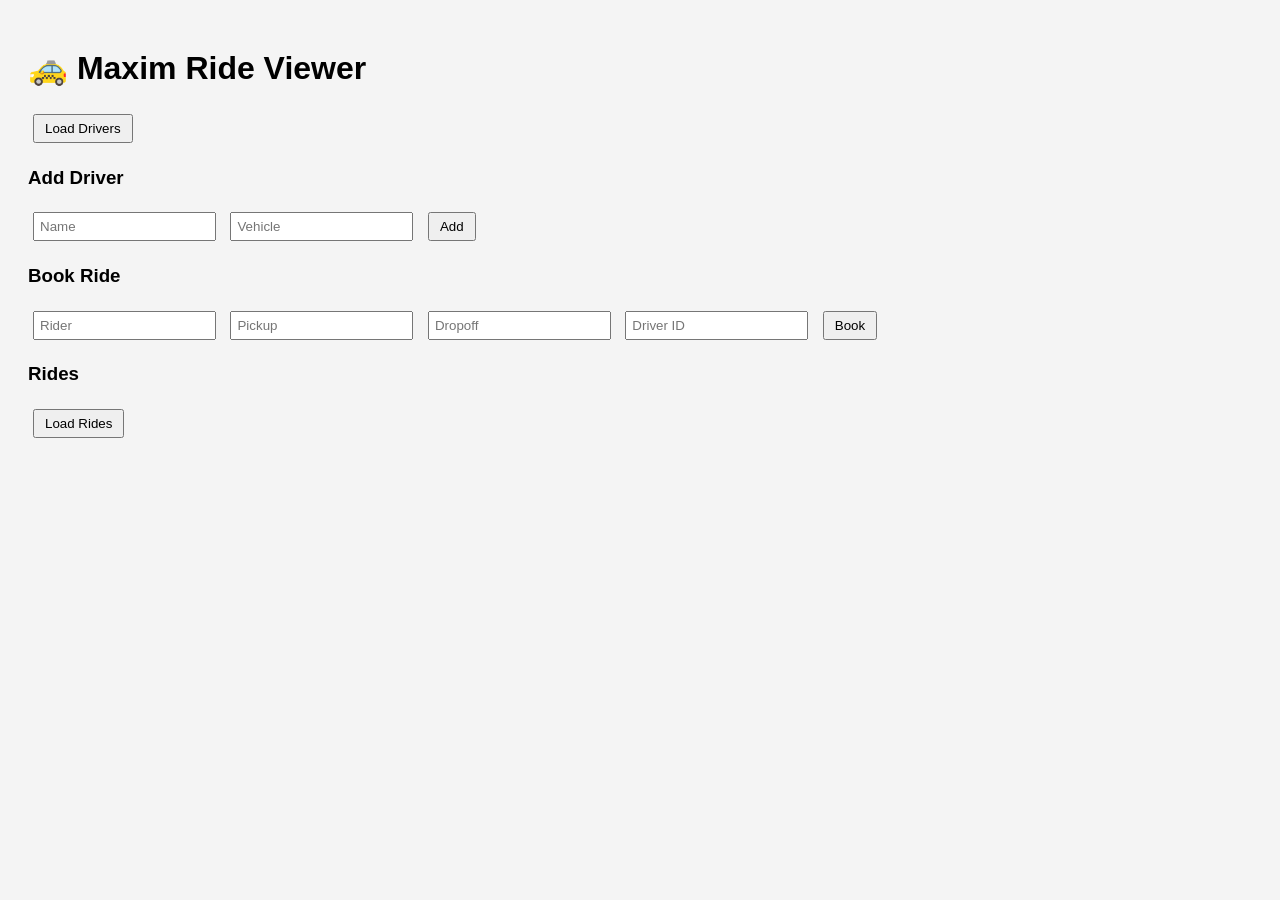
==== public/index.html @ 8da2ef94 "initial commit" ====
<!DOCTYPE html>
<html>
<head>
  <title>Maxim Ride Viewer</title>
  <style>
    body { font-family: Arial; padding: 20px; background: #f4f4f4; }
    .card { background: white; padding: 10px; margin: 10px 0; border-radius: 5px; }
    button { margin: 5px; padding: 5px 10px; }
    input { margin: 5px; padding: 5px; }
  </style>
</head>
<body>

<h1>🚕 Maxim Ride Viewer</h1>

<button onclick="loadDrivers()">Load Drivers</button>
<div id="drivers"></div>

<h3>Add Driver</h3>
<input id="name" placeholder="Name">
<input id="vehicle" placeholder="Vehicle">
<button onclick="addDriver()">Add</button>

<h3>Book Ride</h3>
<input id="rider" placeholder="Rider">
<input id="pickup" placeholder="Pickup">
<input id="dropoff" placeholder="Dropoff">
<input id="driverId" placeholder="Driver ID">
<button onclick="bookRide()">Book</button>

<h3>Rides</h3>
<button onclick="loadRides()">Load Rides</button>
<div id="rides"></div>

<script>
const API = "http://localhost:3000";

// =====================
// LOAD DRIVERS
// =====================
function loadDrivers() {
  fetch(`${API}/drivers`)
    .then(res => res.json())
    .then(data => {
      document.getElementById("drivers").innerHTML = data.map(d => `
        <div class="card">
          <b>${d.driverName}</b> (${d.vehicle}) - ${d.status}
          <br>
          ID: ${d.id}
          <br>
          <button onclick="deleteDriver(${d.id})">Delete</button>
        </div>
      `).join("");
    })
    .catch(err => alert("Error loading drivers"));
}

// =====================
// ADD DRIVER
// =====================
function addDriver() {
  const name = document.getElementById("name").value;
  const vehicle = document.getElementById("vehicle").value;

  fetch(`${API}/drivers`, {
    method: "POST",
    headers: {"Content-Type": "application/json"},
    body: JSON.stringify({ driverName: name, vehicle })
  })
  .then(() => {
    loadDrivers();
    document.getElementById("name").value = "";
    document.getElementById("vehicle").value = "";
  });
}

// =====================
// DELETE DRIVER
// =====================
function deleteDriver(id) {
  fetch(`${API}/drivers/${id}`, { method: "DELETE" })
    .then(() => loadDrivers());
}

// =====================
// BOOK RIDE
// =====================
function bookRide() {
  const rider = document.getElementById("rider").value;
  const pickup = document.getElementById("pickup").value;
  const dropoff = document.getElementById("dropoff").value;
  const driverId = parseInt(document.getElementById("driverId").value);

  fetch(`${API}/rides`, {
    method: "POST",
    headers: {"Content-Type": "application/json"},
    body: JSON.stringify({ riderName: rider, pickup, dropoff, driverId })
  })
  .then(res => res.json())
  .then(data => {
    alert("Ride booked!");
    loadRides();

    // clear inputs
    document.getElementById("rider").value = "";
    document.getElementById("pickup").value = "";
    document.getElementById("dropoff").value = "";
    document.getElementById("driverId").value = "";
  })
  .catch(() => alert("Booking failed"));
}

// =====================
// LOAD RIDES
// =====================
function loadRides() {
  fetch(`${API}/rides`)
    .then(res => res.json())
    .then(data => {
      document.getElementById("rides").innerHTML = data.map(r => `
        <div class="card">
          Ride #${r.id} - ${r.status}
          <br>
          Driver ID: ${r.driverId}
          <br>
          <button onclick="updateRide(${r.id}, 'completed')">Complete</button>
          <button onclick="updateRide(${r.id}, 'cancelled')">Cancel</button>
        </div>
      `).join("");
    });
}

// =====================
// UPDATE RIDE STATUS
// =====================
function updateRide(id, status) {
  fetch(`${API}/rides/${id}`, {
    method: "PUT",
    headers: {"Content-Type": "application/json"},
    body: JSON.stringify({ status })
  })
  .then(() => loadRides());
}
</script>

</body>
</html>
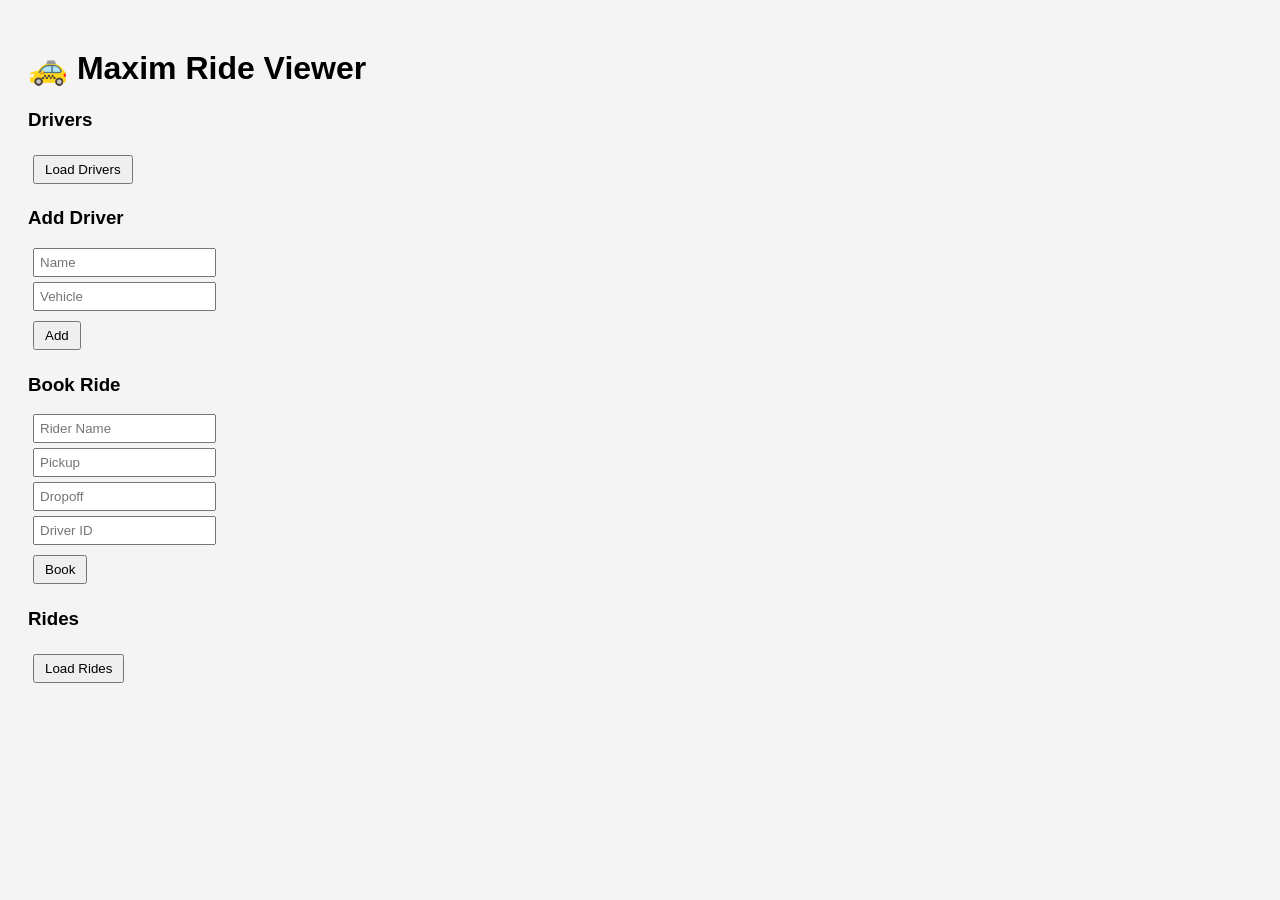
==== commit 6264eda2: "initial commit" ====
--- a/public/index.html
+++ b/public/index.html
@@ -6,13 +6,15 @@
     body { font-family: Arial; padding: 20px; background: #f4f4f4; }
     .card { background: white; padding: 10px; margin: 10px 0; border-radius: 5px; }
     button { margin: 5px; padding: 5px 10px; }
-    input { margin: 5px; padding: 5px; }
+    input { margin: 5px; padding: 5px; display: block; }
   </style>
 </head>
 <body>
 
 <h1>🚕 Maxim Ride Viewer</h1>
 
+<!-- DRIVERS -->
+<h3>Drivers</h3>
 <button onclick="loadDrivers()">Load Drivers</button>
 <div id="drivers"></div>
 
@@ -21,19 +23,22 @@
 <input id="vehicle" placeholder="Vehicle">
 <button onclick="addDriver()">Add</button>
 
+<!-- BOOK RIDE -->
 <h3>Book Ride</h3>
-<input id="rider" placeholder="Rider">
+<input id="rider" placeholder="Rider Name">
 <input id="pickup" placeholder="Pickup">
 <input id="dropoff" placeholder="Dropoff">
 <input id="driverId" placeholder="Driver ID">
 <button onclick="bookRide()">Book</button>
 
+<!-- RIDES -->
 <h3>Rides</h3>
 <button onclick="loadRides()">Load Rides</button>
 <div id="rides"></div>
 
 <script>
-const API = "http://localhost:3000";
+// ✅ IMPORTANT: works locally AND on Render
+const API = "";
 
 // =====================
 // LOAD DRIVERS
@@ -45,14 +50,11 @@
       document.getElementById("drivers").innerHTML = data.map(d => `
         <div class="card">
           <b>${d.driverName}</b> (${d.vehicle}) - ${d.status}
-          <br>
-          ID: ${d.id}
-          <br>
-          <button onclick="deleteDriver(${d.id})">Delete</button>
+          <br>ID: ${d.id}
         </div>
       `).join("");
     })
-    .catch(err => alert("Error loading drivers"));
+    .catch(() => alert("Error loading drivers"));
 }
 
 // =====================
@@ -62,24 +64,22 @@
   const name = document.getElementById("name").value;
   const vehicle = document.getElementById("vehicle").value;
 
+  if (!name || !vehicle) {
+    alert("Fill all fields");
+    return;
+  }
+
   fetch(`${API}/drivers`, {
     method: "POST",
     headers: {"Content-Type": "application/json"},
     body: JSON.stringify({ driverName: name, vehicle })
   })
+  .then(res => res.json())
   .then(() => {
+    alert("Driver added");
     loadDrivers();
-    document.getElementById("name").value = "";
-    document.getElementById("vehicle").value = "";
-  });
-}
-
-// =====================
-// DELETE DRIVER
-// =====================
-function deleteDriver(id) {
-  fetch(`${API}/drivers/${id}`, { method: "DELETE" })
-    .then(() => loadDrivers());
+  })
+  .catch(() => alert("Error adding driver"));
 }
 
 // =====================
@@ -91,23 +91,25 @@
   const dropoff = document.getElementById("dropoff").value;
   const driverId = parseInt(document.getElementById("driverId").value);
 
+  if (!rider || !pickup || !dropoff || !driverId) {
+    alert("Fill all fields correctly");
+    return;
+  }
+
   fetch(`${API}/rides`, {
     method: "POST",
     headers: {"Content-Type": "application/json"},
     body: JSON.stringify({ riderName: rider, pickup, dropoff, driverId })
   })
-  .then(res => res.json())
-  .then(data => {
+  .then(res => {
+      if (!res.ok) throw new Error("Booking failed");
+      return res.json();
+  })
+  .then(() => {
     alert("Ride booked!");
     loadRides();
-
-    // clear inputs
-    document.getElementById("rider").value = "";
-    document.getElementById("pickup").value = "";
-    document.getElementById("dropoff").value = "";
-    document.getElementById("driverId").value = "";
   })
-  .catch(() => alert("Booking failed"));
+  .catch(() => alert("Driver not available or invalid ID"));
 }
 
 // =====================
@@ -117,21 +119,26 @@
   fetch(`${API}/rides`)
     .then(res => res.json())
     .then(data => {
+      if (data.length === 0) {
+        document.getElementById("rides").innerHTML = "No rides yet";
+        return;
+      }
+
       document.getElementById("rides").innerHTML = data.map(r => `
         <div class="card">
           Ride #${r.id} - ${r.status}
-          <br>
-          Driver ID: ${r.driverId}
+          <br>Driver ID: ${r.driverId}
           <br>
           <button onclick="updateRide(${r.id}, 'completed')">Complete</button>
           <button onclick="updateRide(${r.id}, 'cancelled')">Cancel</button>
         </div>
       `).join("");
-    });
+    })
+    .catch(() => alert("Error loading rides"));
 }
 
 // =====================
-// UPDATE RIDE STATUS
+// UPDATE RIDE
 // =====================
 function updateRide(id, status) {
   fetch(`${API}/rides/${id}`, {
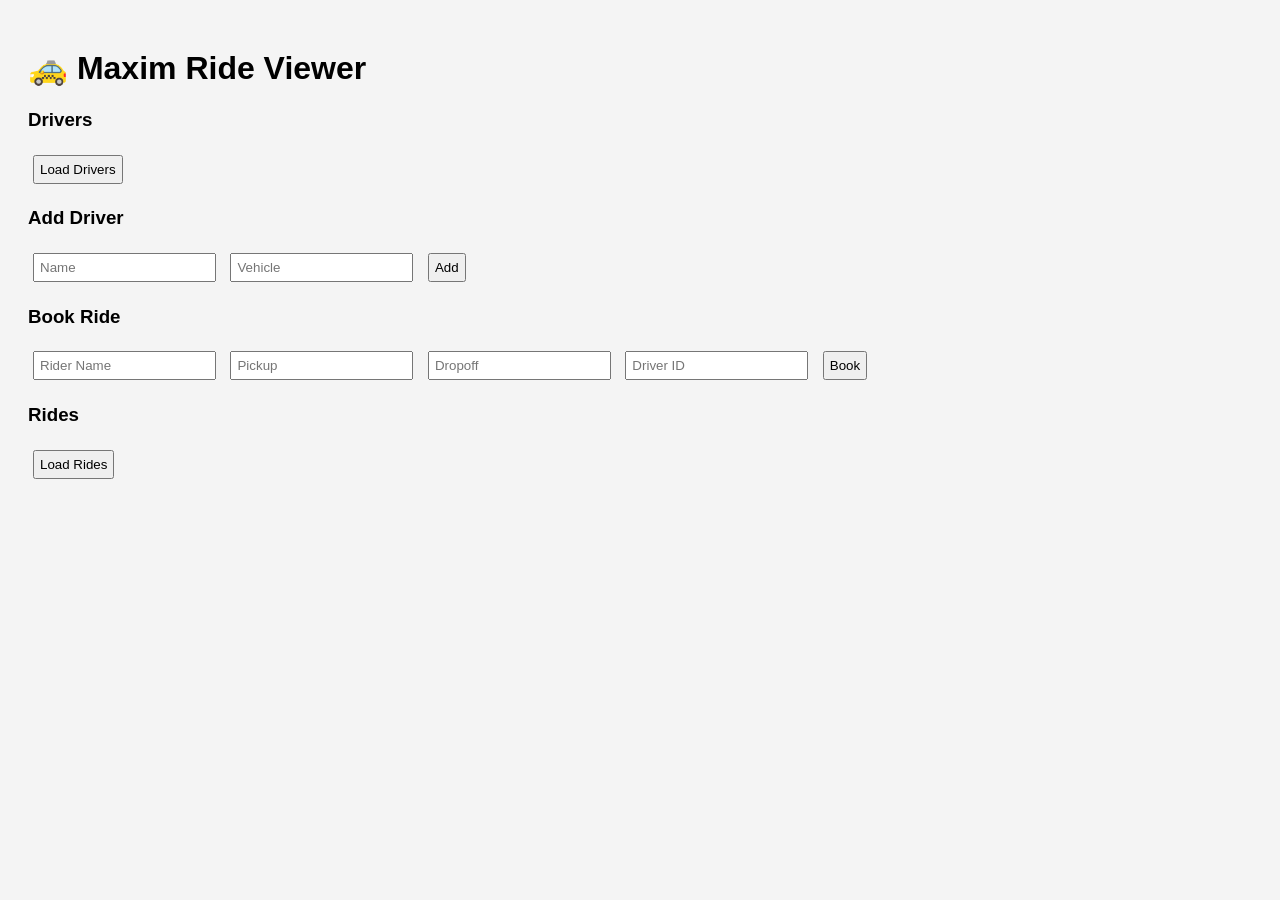
==== commit c41da65a: "initial commit" ====
--- a/public/index.html
+++ b/public/index.html
@@ -5,8 +5,7 @@
   <style>
     body { font-family: Arial; padding: 20px; background: #f4f4f4; }
     .card { background: white; padding: 10px; margin: 10px 0; border-radius: 5px; }
-    button { margin: 5px; padding: 5px 10px; }
-    input { margin: 5px; padding: 5px; display: block; }
+    input, button { margin: 5px; padding: 5px; }
   </style>
 </head>
 <body>
@@ -23,7 +22,7 @@
 <input id="vehicle" placeholder="Vehicle">
 <button onclick="addDriver()">Add</button>
 
-<!-- BOOK RIDE -->
+<!-- RIDES -->
 <h3>Book Ride</h3>
 <input id="rider" placeholder="Rider Name">
 <input id="pickup" placeholder="Pickup">
@@ -31,13 +30,12 @@
 <input id="driverId" placeholder="Driver ID">
 <button onclick="bookRide()">Book</button>
 
-<!-- RIDES -->
 <h3>Rides</h3>
 <button onclick="loadRides()">Load Rides</button>
 <div id="rides"></div>
 
 <script>
-// ✅ IMPORTANT: works locally AND on Render
+// ✅ IMPORTANT: works everywhere (Render + local)
 const API = "";
 
 // =====================
@@ -53,8 +51,7 @@
           <br>ID: ${d.id}
         </div>
       `).join("");
-    })
-    .catch(() => alert("Error loading drivers"));
+    });
 }
 
 // =====================
@@ -74,12 +71,22 @@
     headers: {"Content-Type": "application/json"},
     body: JSON.stringify({ driverName: name, vehicle })
   })
-  .then(res => res.json())
+  .then(res => {
+    if (!res.ok) throw new Error("Failed to add driver");
+    return res.json();
+  })
   .then(() => {
-    alert("Driver added");
+    alert("Driver added!");
     loadDrivers();
+
+    // clear inputs
+    document.getElementById("name").value = "";
+    document.getElementById("vehicle").value = "";
   })
-  .catch(() => alert("Error adding driver"));
+  .catch(err => {
+    console.error(err);
+    alert("Error adding driver");
+  });
 }
 
 // =====================
@@ -91,25 +98,20 @@
   const dropoff = document.getElementById("dropoff").value;
   const driverId = parseInt(document.getElementById("driverId").value);
 
-  if (!rider || !pickup || !dropoff || !driverId) {
-    alert("Fill all fields correctly");
-    return;
-  }
-
   fetch(`${API}/rides`, {
     method: "POST",
     headers: {"Content-Type": "application/json"},
     body: JSON.stringify({ riderName: rider, pickup, dropoff, driverId })
   })
   .then(res => {
-      if (!res.ok) throw new Error("Booking failed");
-      return res.json();
+    if (!res.ok) throw new Error("Booking failed");
+    return res.json();
   })
   .then(() => {
     alert("Ride booked!");
     loadRides();
   })
-  .catch(() => alert("Driver not available or invalid ID"));
+  .catch(() => alert("Driver not available"));
 }
 
 // =====================
@@ -119,34 +121,16 @@
   fetch(`${API}/rides`)
     .then(res => res.json())
     .then(data => {
-      if (data.length === 0) {
-        document.getElementById("rides").innerHTML = "No rides yet";
-        return;
-      }
-
-      document.getElementById("rides").innerHTML = data.map(r => `
-        <div class="card">
-          Ride #${r.id} - ${r.status}
-          <br>Driver ID: ${r.driverId}
-          <br>
-          <button onclick="updateRide(${r.id}, 'completed')">Complete</button>
-          <button onclick="updateRide(${r.id}, 'cancelled')">Cancel</button>
-        </div>
-      `).join("");
-    })
-    .catch(() => alert("Error loading rides"));
-}
-
-// =====================
-// UPDATE RIDE
-// =====================
-function updateRide(id, status) {
-  fetch(`${API}/rides/${id}`, {
-    method: "PUT",
-    headers: {"Content-Type": "application/json"},
-    body: JSON.stringify({ status })
-  })
-  .then(() => loadRides());
+      document.getElementById("rides").innerHTML =
+        data.length === 0
+          ? "No rides yet"
+          : data.map(r => `
+            <div class="card">
+              Ride #${r.id} - ${r.status}
+              <br>Driver ID: ${r.driverId}
+            </div>
+          `).join("");
+    });
 }
 </script>
 
